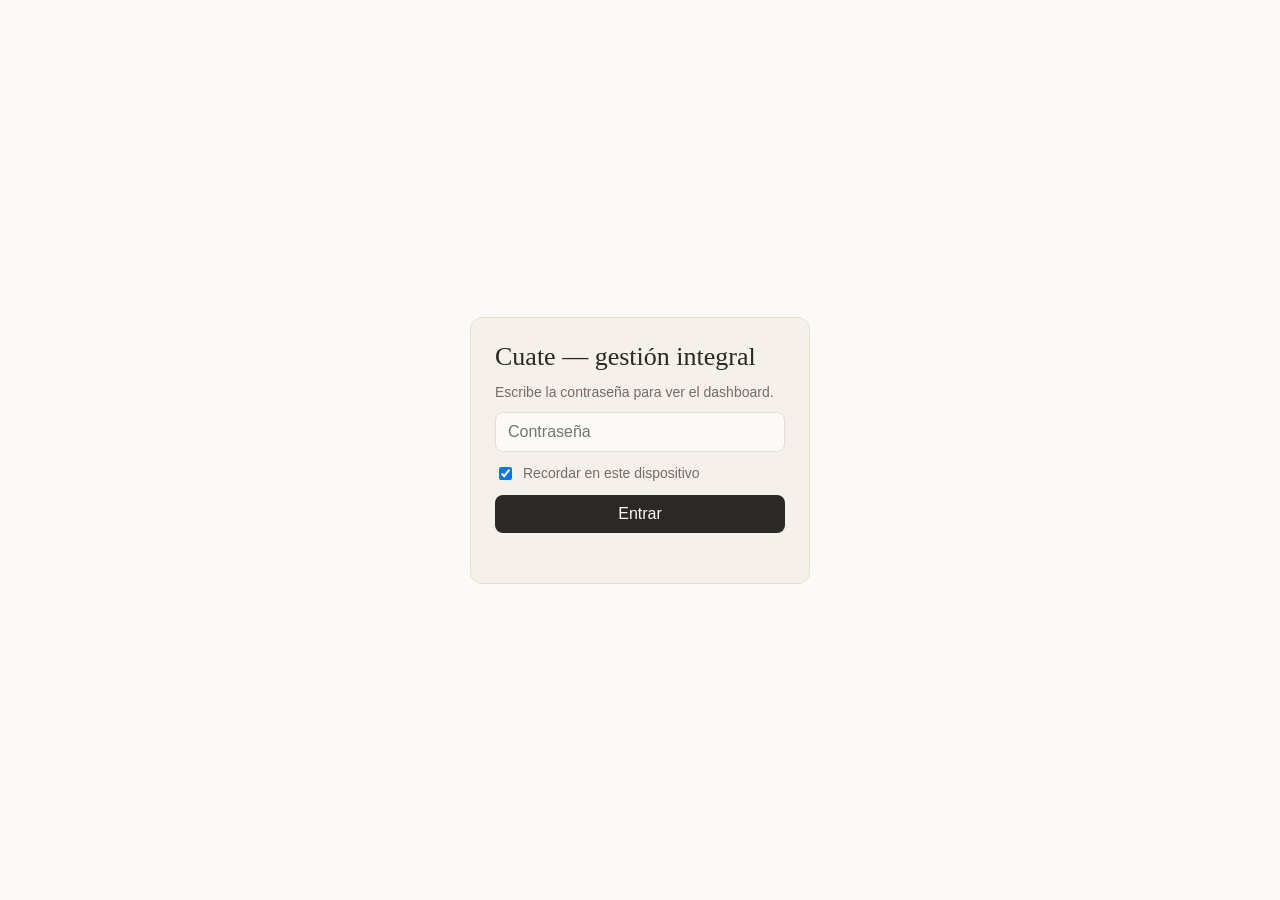
==== index.html @ e0831d20 "Enable refreshed Cuate visual design and bust browser cache" ====
<!DOCTYPE html>
<html lang="es">
<head>
  <meta charset="utf-8">
  <meta name="viewport" content="width=device-width, initial-scale=1">
  <meta name="robots" content="noindex, nofollow">
  <title>Cuate — gestión integral</title>
  <link rel="icon" href="data:image/svg+xml,<svg xmlns='http://www.w3.org/2000/svg' viewBox='0 0 100 100'><text y='.9em' font-size='90'>🌮</text></svg>">
  <link rel="stylesheet" href="theme.css">
  <link rel="stylesheet" href="ui.css">
  <link rel="stylesheet" href="areas.css">
  <link rel="stylesheet" href="cuate-redesign.css?v=2">
</head>
<body>
  <div id="login" class="login">
    <form>
      <h1>Cuate — gestión integral</h1>
      <p>Escribe la contraseña para ver el dashboard.</p>
      <input id="pw" type="password" autocomplete="current-password" placeholder="Contraseña" required>
      <label><input id="recordar" type="checkbox" checked> Recordar en este dispositivo</label>
      <button id="entrar" type="submit">Entrar</button>
      <div id="err" class="err"></div>
    </form>
  </div>
  <div id="app" hidden>
    <div class="topbar"><span>Datos hasta el <b id="upd"></b></span><button id="salir" type="button">Salir</button></div>
    <div class="workspace"><aside class="sidebar" aria-label="Áreas de gestión"><div class="sidebar-title">🌮 Cuate</div><nav id="area-nav"><button type="button" data-area="ventas" class="active">📊 Ventas</button><button type="button" data-area="gastos">💸 Gastos y compras</button><button type="button" data-area="foodcost">🌮 Food Cost</button><button type="button" data-area="rentabilidad">📈 Rentabilidad</button><button type="button" data-area="operaciones">🛠️ Operación del local</button><button type="button" data-area="auditoria">📋 Auditoría</button></nav></aside><main id="dash-root"></main></div>
  </div>
  <script src="d3.min.js"></script>
  <script src="dash-shim.js"></script>
  <script src="app.js?v=2"></script>
  <script src="ui.js"></script>
  <script src="operaciones.js"></script>
  <script src="areas.js"></script>
</body>
</html>
---- theme.css ----
[hidden] { display: none !important; }
:root {
  --font-anthropic-sans: -apple-system, BlinkMacSystemFont, "Segoe UI", Roboto, "Helvetica Neue", Arial, sans-serif;
  --font-anthropic-serif: Georgia, "Times New Roman", serif;
  --color-fg: #1f1e1b; --color-fg-muted: #6b6a66; --color-bg: #ffffff; --color-panel: #faf9f7;
  --color-border-line: #e4e2dc; --color-ok: #2e7d4f; --color-warn: #b7791f; --color-bad: #c0392b;
  --cds-font-size-caption: 12px; --cds-font-size-body: 15px; --cds-font-size-heading: 17px; --cds-font-size-title: 28px;
  --cds-font-weight-medium: 600;
  --cds-gap-xs: 4px; --cds-gap-sm: 8px; --cds-gap-md: 14px; --cds-gap-lg: 20px; --cds-gap-xl: 32px;
  --cds-pad-xs: 4px; --cds-pad-sm: 8px; --cds-pad-md: 12px; --cds-pad-lg: 16px;
  --cds-radius: 8px;
  --cds-chart-grid: #ecebe6; --cds-chart-axis: #b9b7b0; --cds-chart-reference: #8f8d86; --cds-chart-muted: #b4b2ab; --cds-chart-status-critical: #c0392b;
  --cds-surface-popover: #ffffff; --cds-border: #dcdad3; --cds-shadow-popover: 0 4px 16px rgba(0,0,0,.12); --cds-text-secondary: #6b6a66;
  --cds-dur-slow: .3s;
}
@media (prefers-color-scheme: dark) {
  :root {
    --color-fg: #ecebe6; --color-fg-muted: #a3a19a; --color-bg: #1c1b19; --color-panel: #252421;
    --color-border-line: #3a3935; --color-ok: #5cc28a; --color-bad: #ef7466;
    --cds-chart-grid: #33322e; --cds-chart-axis: #5a5853; --cds-chart-reference: #8f8d86; --cds-chart-muted: #6e6c66;
    --cds-surface-popover: #2c2b28; --cds-border: #45433e; --cds-shadow-popover: 0 4px 16px rgba(0,0,0,.5); --cds-text-secondary: #a3a19a;
  }
}
* { box-sizing: border-box; }
html, body { margin: 0; background: var(--color-bg); color: var(--color-fg); font-family: var(--font-anthropic-sans); }
#dash-root { padding: clamp(12px, 3vw, 32px); }
.dash-select { font: inherit; color: var(--color-fg); background-color: var(--color-bg); border: 1px solid var(--color-border-line); border-radius: var(--cds-radius); height: 2rem; padding: 0 28px 0 8px; appearance: none; -webkit-appearance: none;
  background-image: linear-gradient(45deg, transparent 50%, var(--color-fg-muted) 50%), linear-gradient(135deg, var(--color-fg-muted) 50%, transparent 50%);
  background-position: calc(100% - 14px) 50%, calc(100% - 9px) 50%; background-size: 5px 5px; background-repeat: no-repeat; }
.topbar { display: flex; justify-content: space-between; align-items: center; gap: 8px; padding: 8px clamp(12px, 3vw, 32px); border-bottom: 1px solid var(--color-border-line); font-size: 13px; color: var(--color-fg-muted); }
.topbar button { font: inherit; color: var(--color-fg); background: none; border: 1px solid var(--color-border-line); border-radius: 6px; padding: 4px 10px; cursor: pointer; }
.login { min-height: 100vh; display: flex; align-items: center; justify-content: center; padding: 20px; }
.login form { width: 100%; max-width: 340px; background: var(--color-panel); border: 1px solid var(--color-border-line); border-radius: 12px; padding: 24px; display: flex; flex-direction: column; gap: 12px; }
.login h1 { font-family: var(--font-anthropic-serif); font-weight: 400; font-size: 26px; margin: 0; }
.login p { margin: 0; color: var(--color-fg-muted); font-size: 14px; }
.login input[type=password] { font: inherit; font-size: 16px; padding: 10px 12px; border: 1px solid var(--color-border-line); border-radius: 8px; background: var(--color-bg); color: var(--color-fg); }
.login label { font-size: 14px; color: var(--color-fg-muted); display: flex; gap: 8px; align-items: center; }
.login button { font: inherit; font-size: 16px; padding: 10px; border: 0; border-radius: 8px; background: var(--color-fg); color: var(--color-bg); cursor: pointer; }
.login .err { color: var(--color-bad); font-size: 14px; min-height: 1em; }
---- ui.css ----
/* Vista previa de rediseño: solo tipografía, jerarquía y espaciado; no cambia datos ni lógica */
.topbar { position: sticky; top: 0; z-index: 10; background: var(--color-bg); }
#dash-root { padding: clamp(12px, 3vw, 28px) clamp(12px, 3vw, 32px) 48px; }
.cu { max-width: 1200px; }
.cu h1 { font-size: clamp(26px, 3.6vw, 34px); letter-spacing: -0.02em; line-height: 1.15; text-wrap: balance; }
.cu .lead { font-size: 15px; max-width: 68ch; text-wrap: pretty; color: var(--color-fg); }
.cu h2 { font-size: 19px; letter-spacing: -0.01em; margin: 44px 0 14px; padding-bottom: 8px; border-bottom: 1px solid var(--color-border-line); text-wrap: balance; }
.cu .tiles { grid-template-columns: repeat(auto-fit, minmax(min(100%, 10.5rem), 1fr)); gap: 10px; margin-bottom: 28px; }
.cu .tile { background: var(--color-bg); padding: 12px 14px; }
.cu .tile .big { font-size: 24px; letter-spacing: -0.01em; }
.cu .card { background: var(--color-bg); border-radius: 12px; padding: 18px; }
.cu .card h3 { font-size: 15px; letter-spacing: -0.005em; text-wrap: balance; }
.cu .card .note { max-width: 66ch; }
.cu .grid { gap: 14px; }
.cu li { font-size: 14.5px; }
@media (max-width: 640px) {
  .cu .grid { grid-template-columns: 1fr; }
  .cu h1 { font-size: 26px; }
  .cu .card { padding: 14px; }
}

/* Análisis desplegables */
.cu .bar { display: flex; justify-content: flex-end; margin: 0 0 6px; }
.cu .bar button { font: inherit; font-size: 13px; color: var(--color-fg); background: var(--color-bg); border: 1px solid var(--color-border-line); border-radius: 999px; padding: 6px 14px; cursor: pointer; }
.cu .bar button:hover, .cu .tog:hover { border-color: var(--color-fg-muted); }
.cu .bar button:focus-visible, .cu .tog:focus-visible { outline: 2px solid var(--color-fg); outline-offset: 2px; }
.cu .card { transition: border-color .2s ease; }
.cu .card h3 { margin: 0; }
.cu .tog { all: unset; box-sizing: border-box; display: inline-flex; align-items: center; gap: 12px; cursor: pointer; font-size: 15px; font-weight: 600; letter-spacing: -0.005em; color: var(--color-fg); padding: 2px 0; }
.cu .tog::after { content: ""; flex: none; width: 8px; height: 8px; border-right: 1.5px solid var(--color-fg-muted); border-bottom: 1.5px solid var(--color-fg-muted); transform: rotate(45deg) translateY(-2px); transition: transform .2s ease; }
.cu .card.abierta .tog::after { transform: rotate(-135deg) translateY(-2px); }
.cu .card.plegada .cbody { display: none; }
.cu .card.plegada { padding-bottom: 14px; }
.cu .card.plegada .tog { margin-bottom: 0; }
.cu .card.abierta .cbody { margin-top: 10px; }
@media (prefers-reduced-motion: reduce) { .cu .tog::after, .cu .card { transition: none; } }

.cu .card > h3 > .tog { display: flex; width: 100%; justify-content: space-between; }
.cu .tog .tl { min-width: 0; }

/* ===== Vista previa v3 ===== */
/* Animación por altura: grid 0fr → 1fr */
.cbody, .catbody { display: grid; grid-template-rows: 1fr; transition: grid-template-rows .32s cubic-bezier(.22,1,.36,1), opacity .25s ease; opacity: 1; }
.cbody-in, .catbody-in { min-height: 0; overflow: hidden; }
.cbody-in > *:first-child, .catbody-in > *:first-child { margin-top: 0; }
.card.plegada .cbody { grid-template-rows: 0fr; opacity: 0; }
.card.plegada { padding-bottom: 14px; }
.card.plegada .cbody-in { visibility: hidden; transition: visibility .32s; }
.card.abierta .cbody-in { visibility: visible; }
.catbody.cerrada { grid-template-rows: 0fr; opacity: 0; }
.catbody.cerrada .catbody-in { visibility: hidden; transition: visibility .32s; }
.catbody .grid, .catbody .tiles { margin-top: 2px; }

/* Categorías (h2 desplegables) */
.cu h2 { display: block; }
.cu h2 .ctog { all: unset; box-sizing: border-box; display: flex; width: 100%; align-items: center; justify-content: space-between; gap: 12px; cursor: pointer; font-size: 19px; font-weight: 600; letter-spacing: -0.01em; color: var(--color-fg); padding: 0 0 8px; }
.cu h2 .ctog::after { content: ""; flex: none; width: 9px; height: 9px; border-right: 2px solid var(--color-fg-muted); border-bottom: 2px solid var(--color-fg-muted); transform: rotate(45deg) translate(-3px,-3px); transition: transform .32s cubic-bezier(.22,1,.36,1); }
.cu h2.cerrada .ctog::after { transform: rotate(-45deg) translate(-2px,-2px); }
.cu h2 { border-bottom: 1px solid var(--color-border-line); margin: 40px 0 14px; padding-bottom: 0; }
.cu h2 .ctog:focus-visible, .cu .tog:focus-visible, .cu .bar button:focus-visible, .topbar button:focus-visible { outline: 2px solid var(--color-fg); outline-offset: 3px; border-radius: 4px; }

/* Análisis: encabezado con chevron que gira */
.cu .tog::after { transition: transform .32s cubic-bezier(.22,1,.36,1); }
.cu .card.abierta .tog::after { transform: rotate(-135deg) translateY(-2px); }

/* Micro-interacciones: el texto responde, sin rebotes */
.cu .card { transition: border-color .25s ease, background-color .25s ease, box-shadow .25s ease; }
.cu .card:hover { border-color: var(--cds-border); }
.cu .card.abierta { box-shadow: 0 1px 0 rgba(0,0,0,.02); }
.cu .tile { transition: border-color .25s ease, transform .25s cubic-bezier(.22,1,.36,1); }
.cu .tile:hover { border-color: var(--color-fg-muted); transform: translateY(-1px); }
.cu .bar button, .topbar button, .cu .ctog, .cu .tog { transition: background-color .2s ease, border-color .2s ease, transform .15s ease; }
.cu .bar button:active, .topbar button:active { transform: scale(.97); }
.cu .card .chart svg { animation: subir .5s cubic-bezier(.22,1,.36,1) both; }
@keyframes subir { from { opacity: 0; transform: translateY(6px); } to { opacity: 1; transform: none; } }
#dash-root { animation: entrar .45s cubic-bezier(.22,1,.36,1) both; }
@keyframes entrar { from { opacity: 0; } to { opacity: 1; } }
@media (prefers-reduced-motion: reduce) {
  *, *::before, *::after { animation: none !important; transition: none !important; }
}

/* Botón de tema */
.topbar #tema { margin-right: 8px; }

/* ===== Modo oscuro (tono cálido, menos contraste de bordes) ===== */
html[data-theme="oscuro"] {
  --color-fg: #ebe9e2; --color-fg-muted: #a6a39b; --color-bg: #151411; --color-panel: #1d1c18;
  --color-border-line: #2f2d28; --color-ok: #6fcf98; --color-bad: #f08a7e; --color-warn: #e3ad55;
  --cds-chart-grid: #2a2823; --cds-chart-axis: #55534d; --cds-chart-reference: #8f8d86; --cds-chart-muted: #6a6861;
  --cds-surface-popover: #24231e; --cds-border: #3d3b35; --cds-shadow-popover: 0 6px 20px rgba(0,0,0,.55); --cds-text-secondary: #a6a39b;
}
html[data-theme="claro"] {
  --color-fg: #1f1e1b; --color-fg-muted: #6b6a66; --color-bg: #ffffff; --color-panel: #faf9f7;
  --color-border-line: #e4e2dc; --color-ok: #2e7d4f; --color-warn: #b7791f; --color-bad: #c0392b;
  --cds-chart-grid: #ecebe6; --cds-chart-axis: #b9b7b0; --cds-chart-reference: #8f8d86; --cds-chart-muted: #b4b2ab;
  --cds-surface-popover: #ffffff; --cds-border: #dcdad3; --cds-shadow-popover: 0 4px 16px rgba(0,0,0,.12); --cds-text-secondary: #6b6a66;
}
html[data-theme="oscuro"] body, html[data-theme="claro"] body { background: var(--color-bg); }
html[data-theme="oscuro"] .cu .card, html[data-theme="oscuro"] .cu .tile { background: var(--color-panel); }
html[data-theme="oscuro"] .login form { background: var(--color-panel); }
html[data-theme="oscuro"] .cu .card:hover { border-color: #4a4841; }
html[data-theme="oscuro"] .dash-select, html[data-theme="oscuro"] .cu input, html[data-theme="oscuro"] .cu select { color-scheme: dark; }
html[data-theme="claro"] .dash-select, html[data-theme="claro"] .cu input, html[data-theme="claro"] .cu select { color-scheme: light; }
html[data-theme="oscuro"] { color-scheme: dark; }
html[data-theme="claro"] { color-scheme: light; }
---- areas.css ----
.workspace{display:grid;grid-template-columns:230px minmax(0,1fr);min-height:calc(100vh - 44px)}.sidebar{border-right:1px solid var(--color-border-line);background:var(--color-panel);padding:24px 12px;position:sticky;top:44px;height:calc(100vh - 44px);overflow:auto}.sidebar-title{font-family:Georgia,serif;font-size:25px;padding:4px 14px 24px}.sidebar nav{display:flex;flex-direction:column;gap:5px}.sidebar button{font:inherit;font-size:14px;text-align:left;border:0;border-radius:9px;background:transparent;color:var(--color-fg);padding:12px;cursor:pointer}.sidebar button:hover,.sidebar button.active{background:var(--color-border-line)}#dash-root{min-width:0}.area-hidden{display:none!important}.area-header{font-size:14px;color:var(--color-fg-muted);margin:4px 0 20px}.sidebar button:focus-visible{outline:2px solid var(--color-fg)}@media(max-width:760px){.workspace{grid-template-columns:1fr}.sidebar{height:auto;position:sticky;top:44px;z-index:9;padding:8px 12px;border-right:0;border-bottom:1px solid var(--color-border-line)}.sidebar-title{display:none}.sidebar nav{flex-direction:row;overflow-x:auto;gap:5px}.sidebar button{white-space:nowrap;padding:9px 11px;font-size:13px}#dash-root{padding-top:14px}}
/* Legibilidad de gráficas de ventas */
.ch-legend{display:flex!important;flex-wrap:wrap!important;align-items:center;gap:9px 18px!important;line-height:1.45;margin-bottom:12px!important;overflow:visible}.ch-li{white-space:normal;max-width:100%;overflow-wrap:anywhere}.ch-svg{width:100%;height:auto;overflow:visible}.ch-box{min-width:0}.ch-tip{max-width:min(310px,95vw)}.ch-tick{font-size:11px}
---- cuate-redesign.css ----
/* Cuate · diseño editorial cálido */
:root{--cuate-accent:#b85831;--cuate-accent-soft:#f9e9dc;--cuate-ink:#28251f}
html[data-theme="claro"],html:not([data-theme="oscuro"]){--color-bg:#fcfaf6;--color-panel:#f5f0e9;--color-border-line:#e7ded2;--color-fg:#2b2925;--color-fg-muted:#726d65}
#app .topbar{background:var(--color-bg);border-bottom:1px solid var(--color-border-line);padding-block:13px;box-shadow:0 1px 2px rgba(30,20,10,.03)}
.workspace{grid-template-columns:246px minmax(0,1fr)}.sidebar{background:var(--color-panel);padding:25px 15px;border-right:1px solid var(--color-border-line)}.sidebar-title{font-size:30px;letter-spacing:-.04em;font-weight:700;color:var(--color-fg);padding:7px 12px 25px}.sidebar nav{gap:7px}.sidebar button{padding:14px 13px;font-size:14px;font-weight:600;line-height:1.3;transition:background .18s,transform .18s}.sidebar button.active{background:var(--cuate-accent-soft);color:#78391f;box-shadow:inset 3px 0 var(--cuate-accent)}.sidebar button:hover{transform:translateX(2px)}
#dash-root{padding:clamp(18px,3vw,42px)!important;max-width:1700px;margin:0 auto;width:100%}.cu{max-width:1320px!important}.cu h1{font-size:clamp(30px,4vw,43px)!important;font-weight:650;letter-spacing:-.045em}.cu .lead{color:var(--color-fg-muted)!important}.cu h2{font-size:clamp(21px,2.1vw,26px)!important;margin-top:30px!important}.cu .grid{gap:18px}.cu .card{border:1px solid var(--color-border-line);background:var(--color-bg);border-radius:17px;padding:clamp(17px,2vw,25px);box-shadow:0 5px 22px rgba(43,30,12,.035)}.cu .tile{border-radius:14px;background:var(--color-bg);box-shadow:0 3px 12px rgba(43,30,12,.035)}.cu .tile .big{font-weight:650}.cu .card h3{font-size:17px}.cu table{font-size:12.5px}.cu td,.cu th{padding:10px 11px!important}.cu th{background:var(--color-panel)}.cu tbody tr:hover{background:var(--color-panel)}.cu .scroll{border:1px solid var(--color-border-line);border-radius:12px;overflow:auto}.cu button:not(.tog):not(.ctog){cursor:pointer}
.cuate-metrics{display:grid;grid-template-columns:repeat(auto-fit,minmax(min(100%,195px),1fr));gap:13px;margin:17px 0 24px}.cuate-metric{background:var(--color-panel);border:1px solid var(--color-border-line);padding:17px;border-radius:13px;display:flex;flex-direction:column;gap:8px;min-width:0}.cuate-metric small{font-size:12px;color:var(--color-fg-muted);line-height:1.4}.cuate-metric strong{font-size:clamp(21px,2vw,29px);font-weight:750;letter-spacing:-.04em;overflow-wrap:anywhere}.cuate-analytics-grid{display:grid;grid-template-columns:repeat(auto-fit,minmax(min(100%,330px),1fr));gap:17px}.cuate-analysis{background:var(--color-panel);border:1px solid var(--color-border-line);padding:19px;border-radius:14px;margin:18px 0}.cuate-analysis h4,.cuate-bars h4{font-size:16px;margin:0 0 8px}.cuate-rank{display:flex;justify-content:space-between;gap:12px;border-bottom:1px solid var(--color-border-line);padding:10px 0;font-size:13px;align-items:baseline}.cuate-rank span{min-width:0}.cuate-rank b{white-space:nowrap;font-size:13px}.cuate-bar-row{display:grid;grid-template-columns:minmax(120px,1.4fr) minmax(80px,2fr) minmax(70px,.7fr);gap:12px;align-items:center;padding:8px 0;font-size:12px}.cuate-bar-row b{text-align:right;white-space:nowrap}.cuate-bar-track{background:var(--color-border-line);border-radius:99px;height:10px;overflow:hidden}.cuate-bar-track i{display:block;background:linear-gradient(90deg,#bd7953,#d3a16e);height:100%;border-radius:99px}
.cuate-form{display:grid;grid-template-columns:repeat(auto-fit,minmax(min(100%,180px),1fr));gap:13px;background:var(--color-panel);padding:19px;border:1px solid var(--color-border-line);border-radius:14px;margin:18px 0}.cuate-form label,.cuate-controls label{display:flex;flex-direction:column;gap:7px;font-size:12px;font-weight:650}.cuate-form input,.cuate-form select,.cuate-controls input,.cuate-controls select,.cuate-analysis select{width:100%;min-height:40px;background:var(--color-bg);border:1px solid var(--color-border-line);border-radius:8px;padding:8px 10px;font:inherit;color:var(--color-fg);font-size:14px;min-width:0}.cuate-form button,.cuate-controls button,.cuate-upload{background:var(--cuate-accent);color:white;border:0;border-radius:9px;padding:11px 14px;font-size:13px;font-weight:650;align-self:end;cursor:pointer}.cuate-controls{display:flex;align-items:end;flex-wrap:wrap;gap:12px;margin:20px 0}.cuate-controls label{min-width:150px}.cuate-upload{position:relative;display:inline-flex!important;min-width:0!important;overflow:hidden}.cuate-upload input{position:absolute;inset:0;opacity:0;cursor:pointer}.cuate-bars{padding:18px 0}.cuate-analysis .note{margin:5px 0 15px}.cuate-metric small,.cuate-analysis .note{overflow-wrap:anywhere}
@media(max-width:760px){.workspace{grid-template-columns:1fr}.sidebar{padding:8px 12px;top:47px}.sidebar button.active{box-shadow:inset 0 -3px var(--cuate-accent)}.sidebar button:hover{transform:none}#dash-root{padding:17px!important}.cuate-bar-row{grid-template-columns:minmax(95px,1.3fr) minmax(65px,1fr) 75px;gap:7px;font-size:11px}.cuate-form{grid-template-columns:1fr 1fr}.cuate-form label{min-width:0}}@media(max-width:430px){.cuate-form{grid-template-columns:1fr}.cuate-metrics{grid-template-columns:1fr 1fr}.cuate-metric{padding:12px}.cuate-metric strong{font-size:21px}}
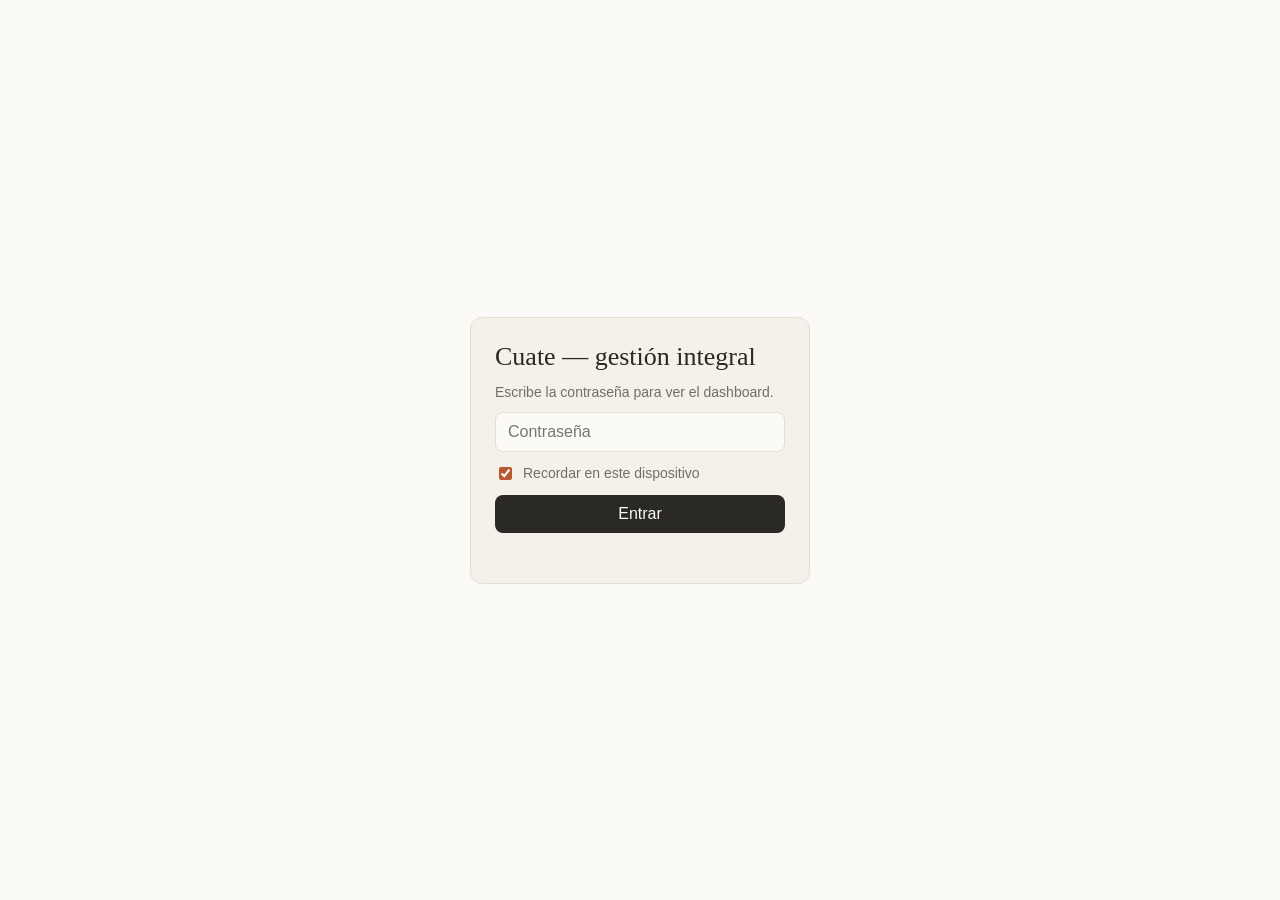
==== commit 5ab7a987: "Publish audited navigation and UX changes with fresh script versions" ====
--- a/index.html
+++ b/index.html
@@ -9,7 +9,7 @@
   <link rel="stylesheet" href="theme.css">
   <link rel="stylesheet" href="ui.css">
   <link rel="stylesheet" href="areas.css">
-  <link rel="stylesheet" href="cuate-redesign.css?v=2">
+  <link rel="stylesheet" href="cuate-redesign.css?v=ux5">
 </head>
 <body>
   <div id="login" class="login">
@@ -27,10 +27,10 @@
     <div class="workspace"><aside class="sidebar" aria-label="Áreas de gestión"><div class="sidebar-title">🌮 Cuate</div><nav id="area-nav"><button type="button" data-area="ventas" class="active">📊 Ventas</button><button type="button" data-area="gastos">💸 Gastos y compras</button><button type="button" data-area="foodcost">🌮 Food Cost</button><button type="button" data-area="rentabilidad">📈 Rentabilidad</button><button type="button" data-area="operaciones">🛠️ Operación del local</button><button type="button" data-area="auditoria">📋 Auditoría</button></nav></aside><main id="dash-root"></main></div>
   </div>
   <script src="d3.min.js"></script>
-  <script src="dash-shim.js"></script>
-  <script src="app.js?v=2"></script>
-  <script src="ui.js"></script>
+  <script src="dash-shim.js?v=ux5"></script>
+  <script src="app.js?v=ux5"></script>
+  <script src="ui.js?v=ux5"></script>
   <script src="operaciones.js"></script>
-  <script src="areas.js"></script>
+  <script src="areas.js?v=ux5"></script>
 </body>
 </html>
--- a/cuate-redesign.css
+++ b/cuate-redesign.css
@@ -7,3 +7,16 @@
 .cuate-metrics{display:grid;grid-template-columns:repeat(auto-fit,minmax(min(100%,195px),1fr));gap:13px;margin:17px 0 24px}.cuate-metric{background:var(--color-panel);border:1px solid var(--color-border-line);padding:17px;border-radius:13px;display:flex;flex-direction:column;gap:8px;min-width:0}.cuate-metric small{font-size:12px;color:var(--color-fg-muted);line-height:1.4}.cuate-metric strong{font-size:clamp(21px,2vw,29px);font-weight:750;letter-spacing:-.04em;overflow-wrap:anywhere}.cuate-analytics-grid{display:grid;grid-template-columns:repeat(auto-fit,minmax(min(100%,330px),1fr));gap:17px}.cuate-analysis{background:var(--color-panel);border:1px solid var(--color-border-line);padding:19px;border-radius:14px;margin:18px 0}.cuate-analysis h4,.cuate-bars h4{font-size:16px;margin:0 0 8px}.cuate-rank{display:flex;justify-content:space-between;gap:12px;border-bottom:1px solid var(--color-border-line);padding:10px 0;font-size:13px;align-items:baseline}.cuate-rank span{min-width:0}.cuate-rank b{white-space:nowrap;font-size:13px}.cuate-bar-row{display:grid;grid-template-columns:minmax(120px,1.4fr) minmax(80px,2fr) minmax(70px,.7fr);gap:12px;align-items:center;padding:8px 0;font-size:12px}.cuate-bar-row b{text-align:right;white-space:nowrap}.cuate-bar-track{background:var(--color-border-line);border-radius:99px;height:10px;overflow:hidden}.cuate-bar-track i{display:block;background:linear-gradient(90deg,#bd7953,#d3a16e);height:100%;border-radius:99px}
 .cuate-form{display:grid;grid-template-columns:repeat(auto-fit,minmax(min(100%,180px),1fr));gap:13px;background:var(--color-panel);padding:19px;border:1px solid var(--color-border-line);border-radius:14px;margin:18px 0}.cuate-form label,.cuate-controls label{display:flex;flex-direction:column;gap:7px;font-size:12px;font-weight:650}.cuate-form input,.cuate-form select,.cuate-controls input,.cuate-controls select,.cuate-analysis select{width:100%;min-height:40px;background:var(--color-bg);border:1px solid var(--color-border-line);border-radius:8px;padding:8px 10px;font:inherit;color:var(--color-fg);font-size:14px;min-width:0}.cuate-form button,.cuate-controls button,.cuate-upload{background:var(--cuate-accent);color:white;border:0;border-radius:9px;padding:11px 14px;font-size:13px;font-weight:650;align-self:end;cursor:pointer}.cuate-controls{display:flex;align-items:end;flex-wrap:wrap;gap:12px;margin:20px 0}.cuate-controls label{min-width:150px}.cuate-upload{position:relative;display:inline-flex!important;min-width:0!important;overflow:hidden}.cuate-upload input{position:absolute;inset:0;opacity:0;cursor:pointer}.cuate-bars{padding:18px 0}.cuate-analysis .note{margin:5px 0 15px}.cuate-metric small,.cuate-analysis .note{overflow-wrap:anywhere}
 @media(max-width:760px){.workspace{grid-template-columns:1fr}.sidebar{padding:8px 12px;top:47px}.sidebar button.active{box-shadow:inset 0 -3px var(--cuate-accent)}.sidebar button:hover{transform:none}#dash-root{padding:17px!important}.cuate-bar-row{grid-template-columns:minmax(95px,1.3fr) minmax(65px,1fr) 75px;gap:7px;font-size:11px}.cuate-form{grid-template-columns:1fr 1fr}.cuate-form label{min-width:0}}@media(max-width:430px){.cuate-form{grid-template-columns:1fr}.cuate-metrics{grid-template-columns:1fr 1fr}.cuate-metric{padding:12px}.cuate-metric strong{font-size:21px}}
+
+/* Explorador moderno de Food Cost */
+.fc-toolbar{margin:18px 0}.fc-toolbar input[type=search]{width:100%;max-width:490px;padding:14px 17px;border:1px solid var(--color-border-line);border-radius:13px;background:var(--color-bg);color:var(--color-fg);font:inherit;font-size:15px}.fc-chips{display:flex;gap:8px;flex-wrap:wrap;margin-top:14px}.fc-chip{border:1px solid var(--color-border-line);background:var(--color-panel);color:var(--color-fg);padding:9px 13px;border-radius:99px;font-size:13px;font-weight:600;cursor:pointer}.fc-chip.selected{background:#b85831;color:white;border-color:#b85831}.fc-cards{display:grid;grid-template-columns:repeat(auto-fill,minmax(min(100%,310px),1fr));gap:14px}.fc-card{background:var(--color-panel);border:1px solid var(--color-border-line);border-radius:15px;padding:18px;min-width:0}.fc-card-head{display:flex;align-items:flex-start;justify-content:space-between;gap:9px}.fc-card-head h4{font-size:16px;line-height:1.25;margin:0 0 5px}.fc-card-head small{color:var(--color-fg-muted)}.fc-badge{font-size:12px;border-radius:99px;padding:6px 9px;white-space:nowrap;background:#e2f0e4;color:#25603c}.fc-badge.fc-high{background:#fae0dc;color:#9c382e}.fc-badge.fc-warn{background:#faedcd;color:#825e1d}.fc-badge.fc-missing{background:#e7e3dd;color:#615b52}.fc-values{display:grid;grid-template-columns:repeat(3,minmax(0,1fr));gap:10px;margin:19px 0 12px}.fc-values>div{display:flex;flex-direction:column;gap:5px;min-width:0}.fc-values small{font-size:11px;color:var(--color-fg-muted)}.fc-values strong{font-size:16px;overflow-wrap:anywhere}.fc-progress{height:7px;border-radius:99px;background:var(--color-border-line);overflow:hidden}.fc-progress i{display:block;height:100%;background:#bd7953;border-radius:99px}.fc-card .note{font-size:11px;margin:13px 0 0;line-height:1.4}
+/* Panel visual de gastos */
+.expense-heading h3{font-size:23px!important;letter-spacing:-.03em}.expense-periods{display:flex;gap:8px;flex-wrap:wrap;margin:19px 0}.expense-periods button{padding:11px 17px;border-radius:10px;border:1px solid var(--color-border-line);background:var(--color-panel);color:var(--color-fg);font-weight:650}.expense-periods button.selected{background:#b85831;color:#fff;border-color:#b85831}.expense-layout{display:grid;grid-template-columns:minmax(220px,.75fr) minmax(0,1.5fr);gap:25px;align-items:center;margin:18px 0 27px}.expense-pie{width:min(100%,315px);aspect-ratio:1;border-radius:50%;position:relative;margin:auto;display:grid;place-items:center}.expense-hole{width:67%;height:67%;border-radius:50%;background:var(--color-bg);display:flex;align-items:center;justify-content:center;flex-direction:column;gap:7px;text-align:center;padding:10px}.expense-hole strong{font-size:clamp(18px,2vw,26px);overflow-wrap:anywhere}.expense-hole small{color:var(--color-fg-muted);font-size:12px}.expense-legend{display:grid;gap:2px}.expense-category{display:grid;grid-template-columns:12px minmax(0,1fr) 55px 105px;gap:10px;align-items:center;padding:9px 7px;border-bottom:1px solid var(--color-border-line);font-size:12px}.expense-category i{height:10px;width:10px;border-radius:3px}.expense-category b,.expense-category strong{text-align:right}.expense-category strong{font-size:12px}.expense-category b{color:var(--color-fg-muted)}@media(max-width:900px){.expense-layout{grid-template-columns:1fr}.expense-pie{width:min(100%,250px)}}@media(max-width:450px){.expense-category{grid-template-columns:10px minmax(0,1fr) 40px 77px;gap:5px;font-size:10px}.expense-category strong{font-size:10px}.fc-values strong{font-size:14px}}
+
+/* Tooltips: legibles, alineados y sin desbordes */
+.ch-box{position:relative;isolation:isolate}.ch-tip{z-index:30!important;box-sizing:border-box;max-width:min(320px,calc(100% - 16px));min-width:min(180px,calc(100% - 16px));white-space:normal!important;background:var(--color-bg)!important;color:var(--color-fg)!important;border:1px solid var(--color-border-line)!important;border-radius:12px!important;box-shadow:0 12px 34px rgba(25,20,15,.2)!important;padding:12px 14px!important;line-height:1.4;pointer-events:none}.ch-tip[hidden]{display:none!important}.ch-tip-h{font-size:13px;font-weight:750;color:var(--color-fg)!important;padding-bottom:8px;margin-bottom:8px!important;border-bottom:1px solid var(--color-border-line)}.ch-tip-r{display:grid!important;grid-template-columns:10px minmax(0,1fr) auto;gap:8px!important;align-items:baseline;margin:7px 0}.ch-tip-r:not(:has(.ch-sw)){grid-template-columns:minmax(0,1fr) auto}.ch-tip-n{min-width:0;white-space:normal;overflow-wrap:anywhere}.ch-tip-v{white-space:nowrap;margin-left:0!important;font-weight:700;font-variant-numeric:tabular-nums}.ch-tip .ch-sw{align-self:center}
+
+/* Auditoría UX: navegación, accesibilidad, contraste y responsive */
+html{scroll-behavior:smooth}button,input,select{accent-color:#b85831}button:focus-visible,input:focus-visible,select:focus-visible,a:focus-visible{outline:3px solid #bd7953;outline-offset:3px}.cu .card{overflow:visible}.cu h2{scroll-margin-top:95px}.cu .card h3{line-height:1.35}.cu .note{line-height:1.6}.cu .grid,.cu .kpis,.cu .tiles{min-width:0}.cu .card,.cu .tile{overflow-wrap:anywhere}.ch-box{width:100%}.ch-svg{max-width:100%}.ch-legend{row-gap:10px!important}.ch-li{line-height:1.35}.expense-pie{flex-shrink:0}
+html[data-theme="oscuro"]{--cuate-accent-soft:#493328;--cuate-accent:#d08b64}html[data-theme="oscuro"] .sidebar button.active{background:#493328;color:#ffe5d0}html[data-theme="oscuro"] .fc-chip.selected,html[data-theme="oscuro"] .expense-periods button.selected{background:#b85831;color:#fff}html[data-theme="oscuro"] .fc-badge.fc-ok{background:#23442d;color:#b6e8c2}html[data-theme="oscuro"] .fc-badge.fc-high{background:#542d2a;color:#ffc2b9}html[data-theme="oscuro"] .fc-badge.fc-warn{background:#534124;color:#ffe1a5}html[data-theme="oscuro"] .fc-badge.fc-missing{background:#48433e;color:#e7ded2}
+@media(max-width:760px){.sidebar{position:relative;top:auto;z-index:5}.sidebar nav{scrollbar-width:thin}.cu .card{padding:16px}.cu .grid{grid-template-columns:minmax(0,1fr)}.cu .card.wide{grid-column:auto}.cuate-analytics-grid{grid-template-columns:1fr}.ch-tip{font-size:12px!important}}@media(prefers-reduced-motion:reduce){html{scroll-behavior:auto}.sidebar button,.ch-bar{transition:none!important}}
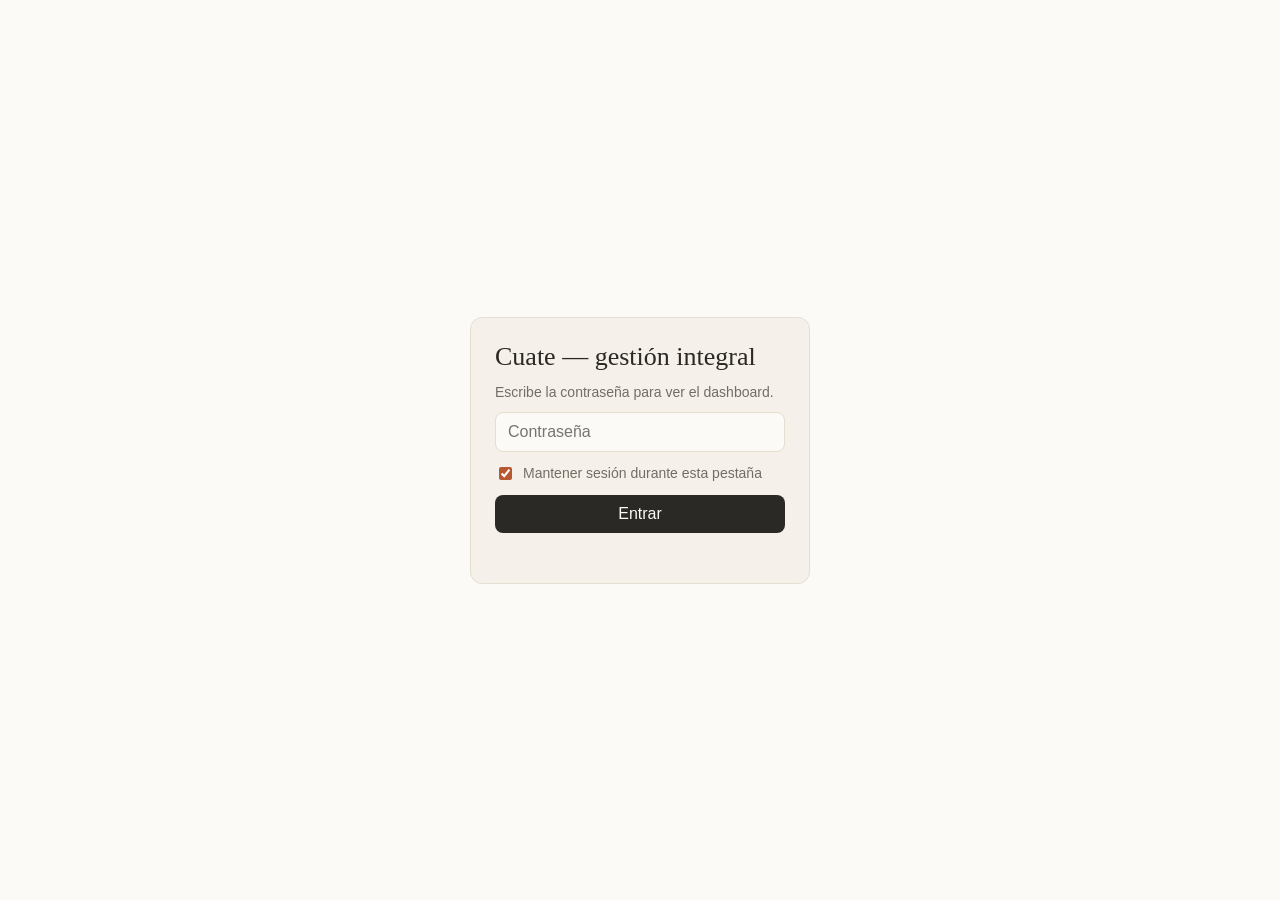
==== commit 16f595ef: "Clarify session-only login and invalidate cached application scripts" ====
--- a/index.html
+++ b/index.html
@@ -9,7 +9,7 @@
   <link rel="stylesheet" href="theme.css">
   <link rel="stylesheet" href="ui.css">
   <link rel="stylesheet" href="areas.css">
-  <link rel="stylesheet" href="cuate-redesign.css?v=ux5">
+  <link rel="stylesheet" href="cuate-redesign.css?v=security6">
 </head>
 <body>
   <div id="login" class="login">
@@ -17,7 +17,7 @@
       <h1>Cuate — gestión integral</h1>
       <p>Escribe la contraseña para ver el dashboard.</p>
       <input id="pw" type="password" autocomplete="current-password" placeholder="Contraseña" required>
-      <label><input id="recordar" type="checkbox" checked> Recordar en este dispositivo</label>
+      <label><input id="recordar" type="checkbox" checked> Mantener sesión durante esta pestaña</label>
       <button id="entrar" type="submit">Entrar</button>
       <div id="err" class="err"></div>
     </form>
@@ -28,7 +28,7 @@
   </div>
   <script src="d3.min.js"></script>
   <script src="dash-shim.js?v=ux5"></script>
-  <script src="app.js?v=ux5"></script>
+  <script src="app.js?v=security6"></script>
   <script src="ui.js?v=ux5"></script>
   <script src="operaciones.js"></script>
   <script src="areas.js?v=ux5"></script>
